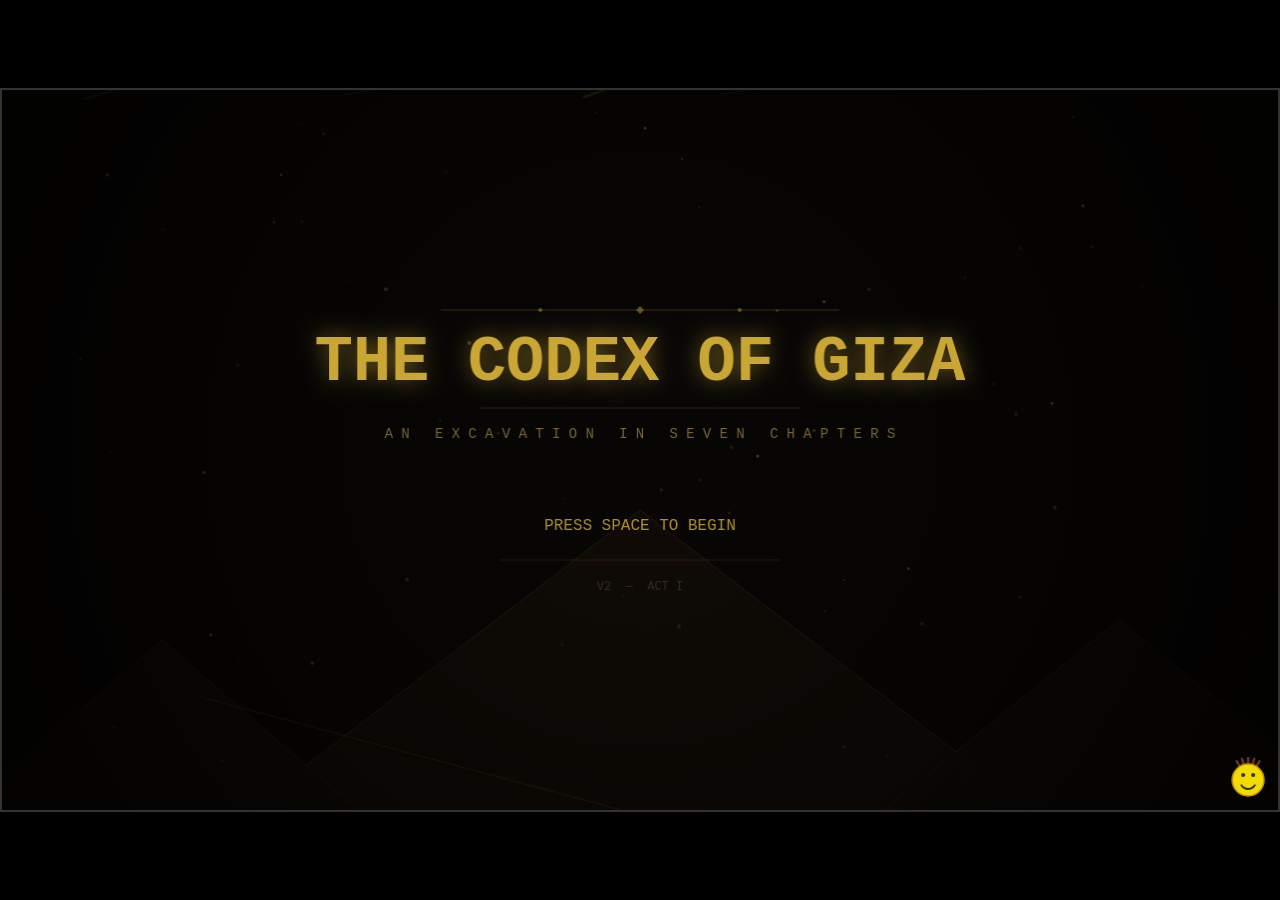
==== index2d.html @ ae719a7a "Make the 3D build the default entry point (index.html), 2D moves to index2d.html Co-Authored-By: Cla" ====
<!DOCTYPE html>
<html lang="en">
<head>
    <meta charset="UTF-8">
    <meta name="viewport" content="width=device-width, initial-scale=1.0">
    <title>The Codex of Giza - V2 Hybrid Build</title>
    <style>
        body { margin: 0; padding: 0; background-color: #000; display: flex; justify-content: center; align-items: center; height: 100vh; color: #e0e0e0; font-family: 'Courier New', Courier, monospace; overflow: hidden; }
        #game-container { position: relative; width: 100vw; height: 100vh; max-width: calc(100vh * (1280 / 720)); max-height: calc(100vw * (720 / 1280)); border: 2px solid #333; background: #111; box-shadow: 0 0 20px rgba(0,0,0,0.8); overflow: hidden; }
        canvas { display: block; width: 100%; height: 100%; background-color: #1a1a1a; transition: filter 1.5s ease; }
        #ui-overlay { position: absolute; bottom: 20px; left: 50%; transform: translateX(-50%); width: 90%; z-index: 10; }
        #dialogue-box { background: rgba(0, 0, 0, 0.95); border: 1px solid #d4af37; padding: 20px; border-radius: 5px; min-height: 120px; }
        #speaker-name { color: #d4af37; font-weight: bold; margin-bottom: 10px; text-transform: uppercase; font-size: 1.1em; }
        #dialogue-text { line-height: 1.6; margin-bottom: 20px; font-size: 0.95em; white-space: pre-wrap; }
        .choice-button { display: block; width: 100%; background: #222; border: 1px solid #444; color: #e0e0e0; padding: 12px; margin-top: 8px; text-align: left; cursor: pointer; transition: all 0.2s ease; font-family: 'Courier New', Courier, monospace; }
        .choice-button:hover { background: #d4af37; color: #000; border-color: #d4af37; }
        #interaction-prompt { position: absolute; bottom: 200px; left: 50%; transform: translateX(-50%); background: rgba(212, 175, 55, 0.9); color: black; padding: 10px 20px; border-radius: 20px; font-weight: bold; pointer-events: none; z-index: 5; }
        /* Top-right HUD: sanity only */
        #hud { position: absolute; top: 10px; right: 10px; background: rgba(0, 0, 0, 0.85); padding: 12px 15px; font-size: 12px; border: 1px solid #444; border-radius: 4px; color: #ccc; z-index: 5; min-width: 140px; }
        #hud span { color: #d4af37; font-weight: bold; }
        /* Bottom-left HUD: stamina + funds */
        #hud-bottomleft { position: absolute; bottom: 10px; left: 10px; background: rgba(0, 0, 0, 0.85); padding: 12px 15px; font-size: 12px; border: 1px solid #444; border-radius: 4px; color: #ccc; z-index: 5; min-width: 160px; }
        #hud-bottomleft span { color: #d4af37; font-weight: bold; }
        #stamina-bar-bg { width: 100%; height: 8px; background: rgba(100,100,100,0.5); margin-top: 3px; border: 1px solid #666; border-radius: 2px; }
        #stamina-bar-fill { height: 100%; background: linear-gradient(90deg, #d4af37 0%, #f4e4b0 100%); border-radius: 2px; transition: width 0.1s ease; }
        .hidden { display: none !important; }
        #hud-hint { position: absolute; top: 10px; left: 10px; font-size: 11px; color: #888; z-index: 4; background: rgba(0,0,0,0.5); padding: 5px 10px; border-radius: 4px; }
        .strained-filter  { filter: contrast(120%) saturate(70%) hue-rotate(15deg); }
        .fractured-filter { filter: contrast(150%) saturate(50%) hue-rotate(60deg); }
    </style>
</head>
<body>
    <div id="game-container">
        <canvas id="gameCanvas"></canvas>
        <div id="interaction-prompt" class="hidden">Tap or Press SPACE to interact</div>
        <div id="hud-hint" class="hidden">TAB: Stats &nbsp;|&nbsp; E: Focus &nbsp;|&nbsp; ESC: Pause &nbsp;|&nbsp; SHIFT: Sprint &nbsp;|&nbsp; Tap/SPACE: Interact</div>
        <div id="ui-overlay" class="hidden">
            <div id="dialogue-box">
                <div id="speaker-name"></div>
                <p id="dialogue-text"></p>
                <div id="choices-container"></div>
            </div>
        </div>
        <!-- Top-right: Sanity only -->
        <div id="hud" class="hidden">
            <div>Sanity: <span id="stat-sanity">CALM</span></div>
            <div style="margin-top: 6px;">Funds: <span id="stat-funds">2000</span> EGP</div>
        </div>
        <!-- Bottom-left: Stamina only -->
        <div id="hud-bottomleft" class="hidden">
            <div>Stamina: <span id="stat-stamina">10.0</span> / 10
                <div id="stamina-bar-bg"><div id="stamina-bar-fill" style="width: 100%;"></div></div>
            </div>
        </div>
    </div>

    <script src="data.js?v=12"></script>
    <script src="dialogue.js?v=12"></script>
    <script src="engine.js?v=12"></script>
</body>
</html>
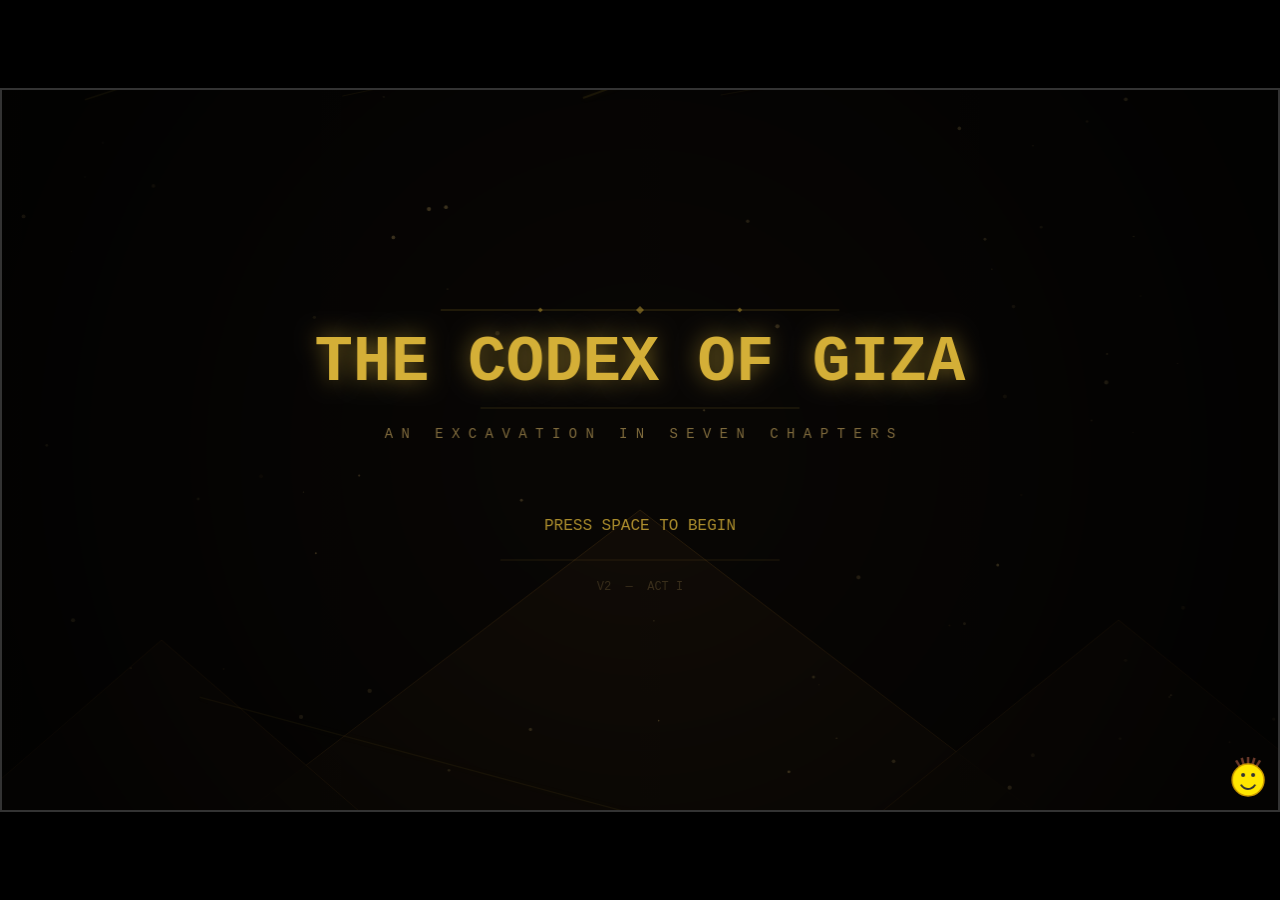
==== commit 113fad02: "Stamina rebalance: bigger pool, slower drain, slower regen - shared STAMINA tuning table in data.js," ====
--- a/index2d.html
+++ b/index2d.html
@@ -48,7 +48,7 @@
         </div>
         <!-- Bottom-left: Stamina only -->
         <div id="hud-bottomleft" class="hidden">
-            <div>Stamina: <span id="stat-stamina">10.0</span> / 10
+            <div>Stamina: <span id="stat-stamina">20.0</span> / 20
                 <div id="stamina-bar-bg"><div id="stamina-bar-fill" style="width: 100%;"></div></div>
             </div>
         </div>
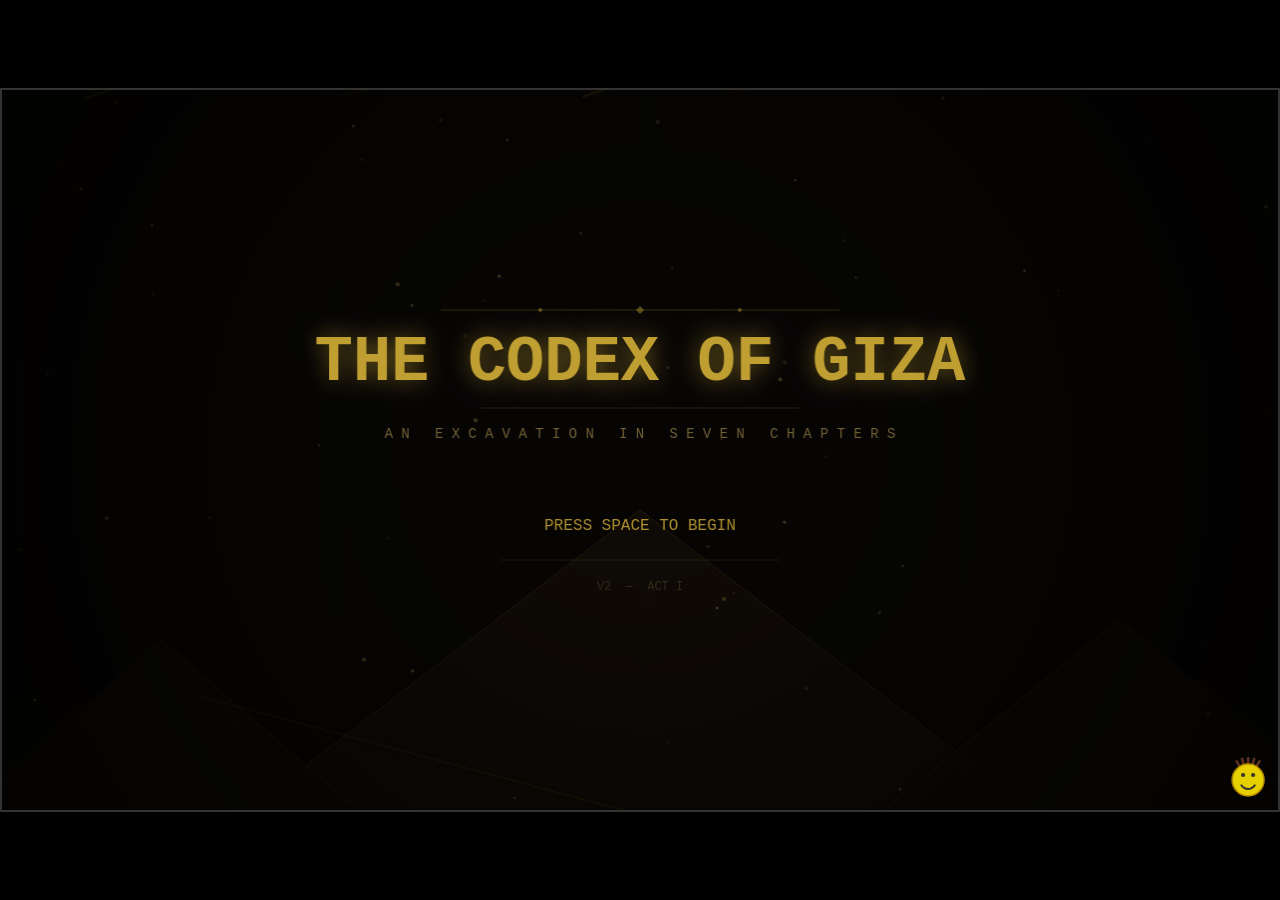
==== commit 8196c189: "Overhaul the pause menu: real buttons, keyboard nav, location header - data-driven buttons: drawPaus" ====
--- a/index2d.html
+++ b/index2d.html
@@ -24,6 +24,8 @@
         #stamina-bar-bg { width: 100%; height: 8px; background: rgba(100,100,100,0.5); margin-top: 3px; border: 1px solid #666; border-radius: 2px; }
         #stamina-bar-fill { height: 100%; background: linear-gradient(90deg, #d4af37 0%, #f4e4b0 100%); border-radius: 2px; transition: width 0.1s ease; }
         .hidden { display: none !important; }
+        /* Pause menu owns the screen — hide the DOM HUD boxes underneath it */
+        #game-container.is-paused #hud, #game-container.is-paused #hud-bottomleft, #game-container.is-paused #hud-hint, #game-container.is-paused #interaction-prompt { display: none !important; }
         #hud-hint { position: absolute; top: 10px; left: 10px; font-size: 11px; color: #888; z-index: 4; background: rgba(0,0,0,0.5); padding: 5px 10px; border-radius: 4px; }
         .strained-filter  { filter: contrast(120%) saturate(70%) hue-rotate(15deg); }
         .fractured-filter { filter: contrast(150%) saturate(50%) hue-rotate(60deg); }
